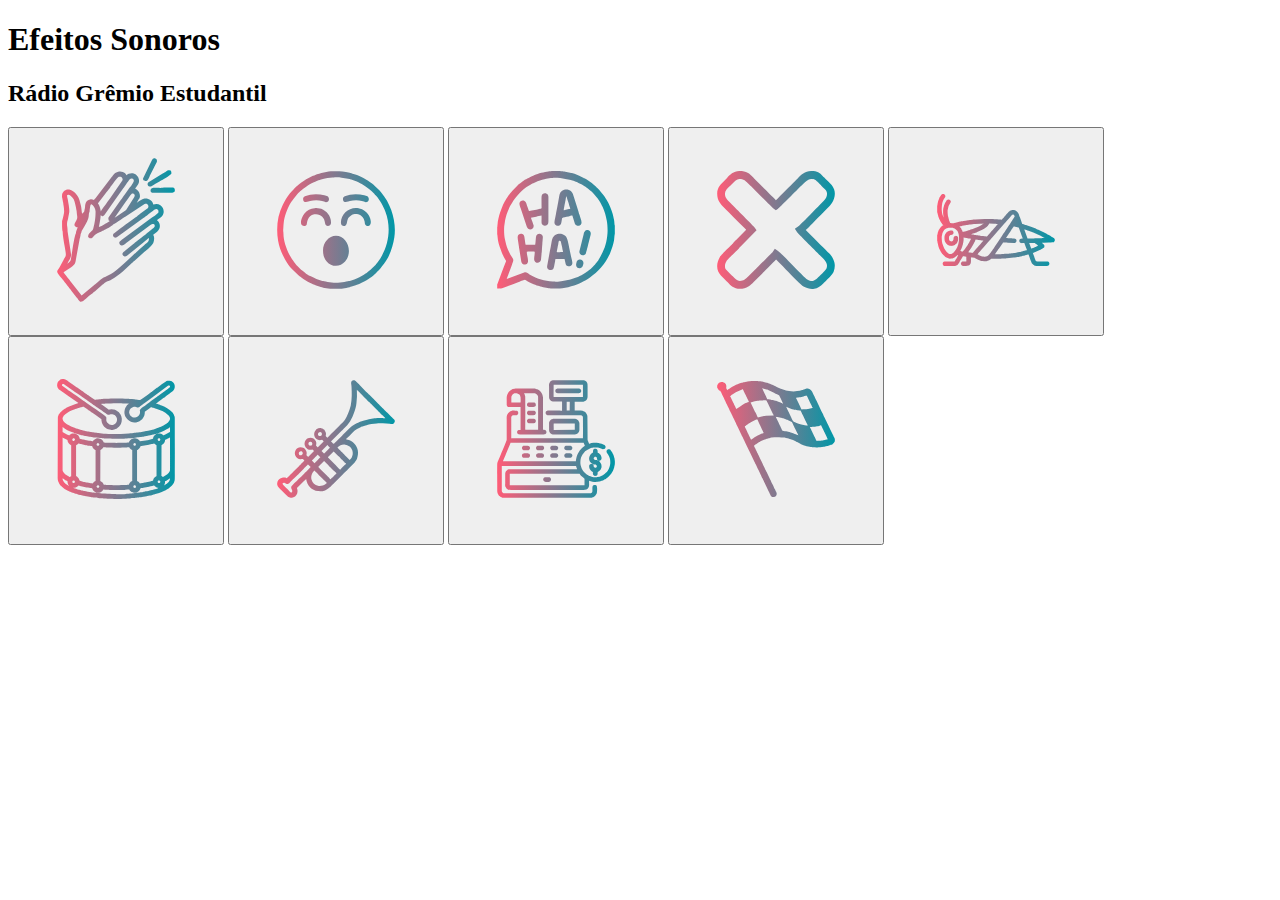
==== index.html @ b2116d3e "commit" ====
<!DOCTYPE html>
<html lang="pt-BR">
<head>
    <meta charset="UTF-8">
    <meta http-equiv="X-UA-Compatible" content="IE=edge">
    <meta name="viewport" content="width=device-width, initial-scale=1.0">

    <title>Rádio Grêmio Estudantil</title>

    <link rel="preconnect" href="https://fonts.googleapis.com">
    <link rel="preconnect" href="https://fonts.gstatic.com" crossorigin>
    <link href="https://fonts.googleapis.com/css2?family=Montserrat:wght@500;600&display=swap" rel="stylesheet">

    <link rel="icon" type="image/png" href="images/efeitos_sonoros.png">
    <link rel="stylesheet" href="css/reset.css">
    <link rel="stylesheet" href="css/estilos.css">
    <script src="main.js"></script>

</head>
<body>

    <h1>Efeitos Sonoros</h1>
    <h2>Rádio Grêmio Estudantil</h2>

    <section class="teclado">
        <button class="tecla tecla_aplausos"><img src="images/aplausos.svg" alt="Aplausos"></button>
        <button class="tecla tecla_vaia"><img src="images/vaia.svg" alt="Vaia"></button>
        <button class="tecla tecla_risada"><img src="images/risada.svg" alt="Risada"></button>

        <button class="tecla tecla_errado"><img src="images/errado.svg" alt="Errado"></button>
        <button class="tecla tecla_grilo"><img src="images/grilo.svg" alt="Grilo"></button>
        <button class="tecla tecla_tambores"><img src="images/tambores.svg" alt="Tambores"></button>

        <button class="tecla tecla_trombeta"><img src="images/trombeta.svg" alt="Trombeta"></button>
        <button class="tecla tecla_dinheiro"><img src="images/dinheiro.svg" alt="Dinheiro"></button>
        <button class="tecla tecla_vitoria"><img src="images/vitoria.svg" alt="Vitória"></button>
    </section>

    <audio  src="sounds/aplausos.wav" id="som_tecla_aplausos"></audio>
    <audio  src="sounds/vaia.wav" id="som_tecla_vaia"></audio >
    <audio  src="sounds/risadas.wav" id="som_tecla_risada"></audio >
    <audio  src="sounds/errado.wav" id="som_tecla_errado"></audio >
    <audio  src="sounds/grilo.wav" id="som_tecla_grilo"></audio >
    <audio  src="sounds/tambores.wav" id="som_tecla_tambores"></audio >
    <audio  src="sounds/trombeta.wav" id="som_tecla_trombeta"></audio >
    <audio  src="sounds/dinheiro.wav" id="som_tecla_dinheiro"></audio controls>
    <audio src="sounds/vitoria.wav" id="som_tecla_vitoria"></audio>

    <script src="main.js"></script>
</body>
</html>
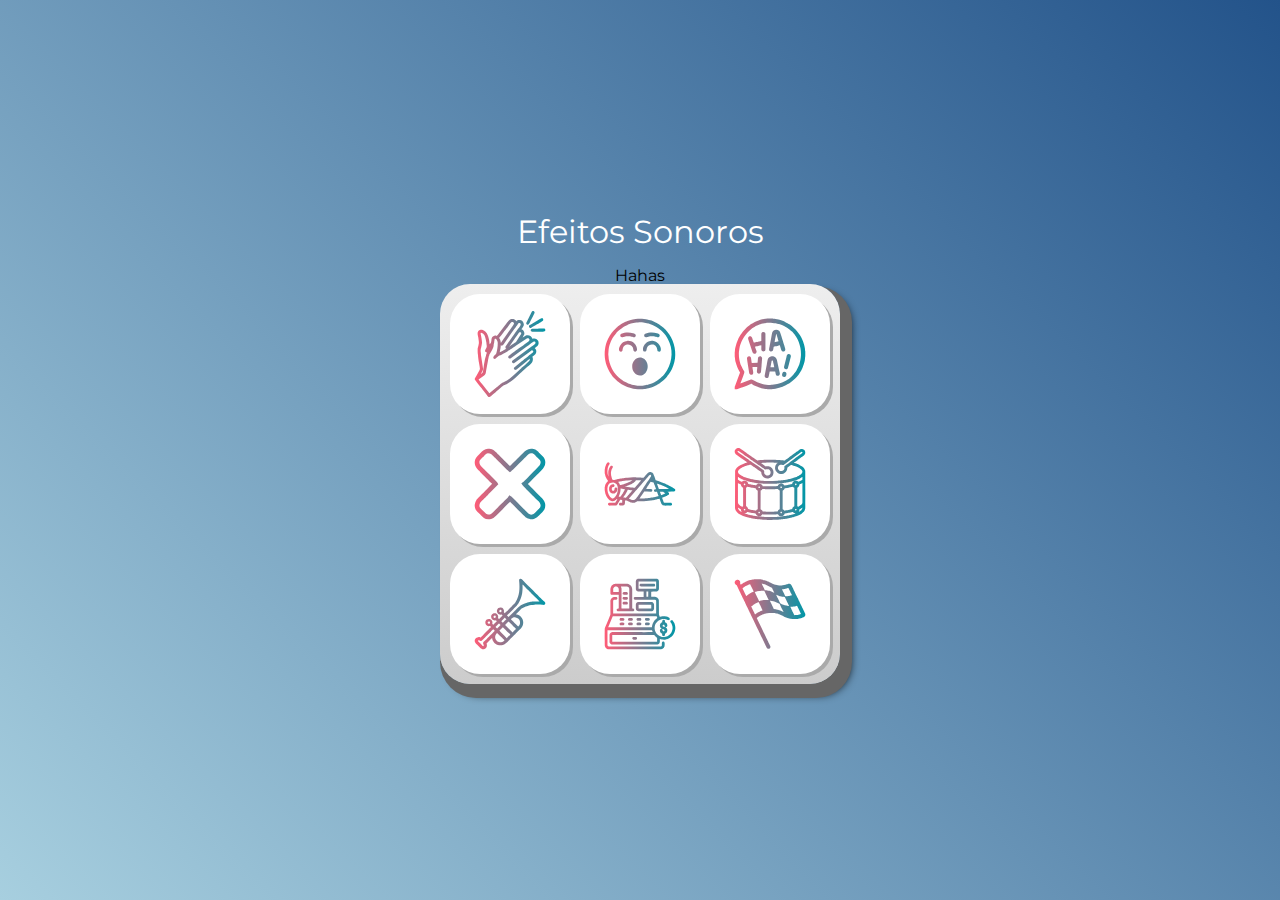
==== commit 40f265da: "haha" ====
--- a/index.html
+++ b/index.html
@@ -20,7 +20,7 @@
 <body>
 
     <h1>Efeitos Sonoros</h1>
-    <h2>Rádio Grêmio Estudantil</h2>
+    <h2>Hahas</h2>
 
     <section class="teclado">
         <button class="tecla tecla_aplausos"><img src="images/aplausos.svg" alt="Aplausos"></button>
--- a/css/estilos.css
+++ b/css/estilos.css
@@ -0,0 +1,68 @@
+:root {
+    --cinza: #aaa;
+    --vermelha: #e93d50;
+    --vermelha-escura: #af303f;
+    --branca: #fff;
+    --luz: rgb(229, 255, 0);
+  }
+  
+  body {
+    align-items: center;
+    background: linear-gradient(45deg, #a7cfdf 0%,#23538a 100%);
+    display: flex;
+    justify-content: center;
+    flex-direction: column;
+    font-family: 'Montserrat', sans-serif;
+    min-height: 100vh;
+  }
+  
+  h1 {
+    color: var(--branca);
+    margin-bottom: 20px;
+    font-size: 2rem;
+  }
+  
+  .teclado {
+    background: linear-gradient(to bottom, #eeeeee 0%,#cccccc 100%);
+    box-shadow: 6px 8px 0 6px #666, 10px 10px 10px #000;
+    border-radius: 30px;
+    display: grid;
+    gap: 10px;
+    grid-template-columns: repeat(3, 1fr);
+    padding: 10px;
+  }
+  
+  .tecla {
+    background-color: var(--branca);
+    border-radius: 30px;
+    box-shadow: 3px 3px 0 var(--cinza);
+    color: var(--vermelha);
+    cursor: pointer;
+    height: 120px;
+    font-size: 1.75em;
+    font-weight: bold;
+    line-height: 120px;
+    text-align: center;
+    width: 120px;
+  }
+  
+  .tecla.ativa,
+  .tecla:active {
+    background-color: var(--vermelha);
+    border: 4px solid  var(--vermelha);
+    box-shadow: 3px 3px 0 var(--vermelha-escura) inset;
+    color: var(--branca);
+    outline: none;
+  }
+  
+  .tecla.focus,
+  .tecla:focus {
+    outline: none;
+    box-shadow: 1px 1px 10px var(--luz);
+  }
+  
+  .tecla.active:focus,
+  .tecla:active:focus {
+    box-shadow: 3px 3px 0 var(--vermelha-escura) inset, 1px 1px 10px var(--luz);
+  }
+  